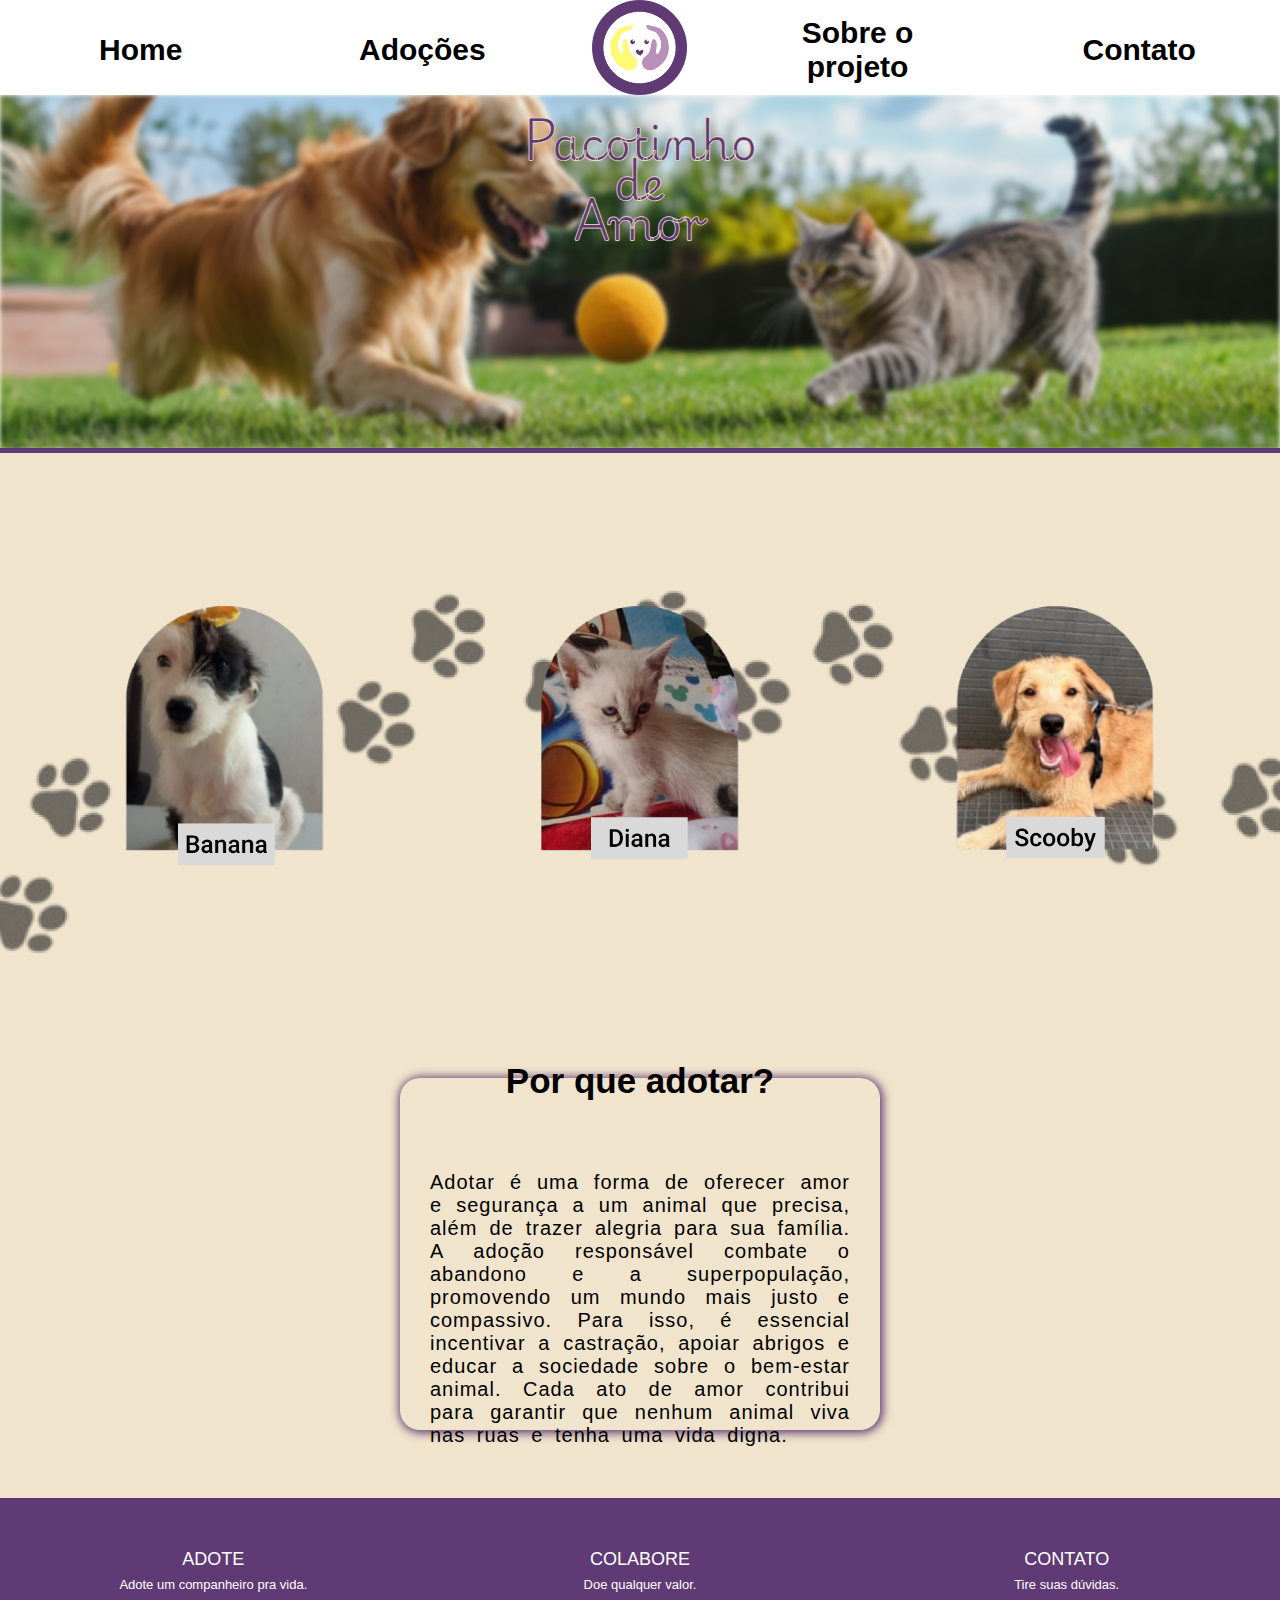
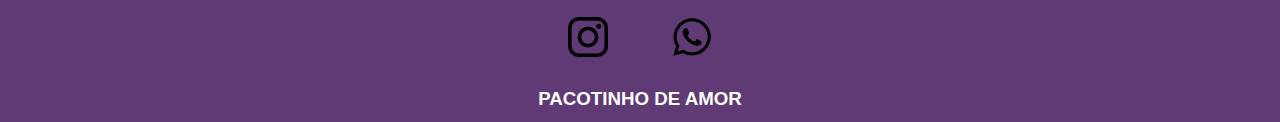
==== index.html @ 7eb3f59c "fix - index fora de pasta" ====
<!DOCTYPE html>
<html lang="pt-BR">

<head>
    <meta charset="UTF-8">
    <meta name="viewport" content="width=device-width, initial-scale=1.0">
    <link rel="shortcut icon" href="assets/images/logo-home.png" type="image/x-icon">
    <title>Pacotinho de Amor</title>
    <link rel="stylesheet" href="assets/css/style.css">
    <link rel="stylesheet" href="assets/css/header-e-footer.css">

    <link rel="preconnect" href="https://fonts.googleapis.com">
    <link rel="preconnect" href="https://fonts.gstatic.com" crossorigin>
    <link href="https://fonts.googleapis.com/css2?family=Delius+Swash+Caps&family=Pacifico&family=Playwrite+US+Modern:wght@100..400&display=swap" rel="stylesheet">
</head>
<!-- Header -->
<body>
        <header>
            <div class="menua">
                <h2><a href="index.html" class="botoes1">Home</a></h2>
                <h2><a href="assets/pages/adocao.html" class="botoes2">Adoções</a></h2>
                <a href="index.html" class="imagem"><img src="assets/images/logo-home.png" alt="logo da ong"></a>
                <h2><a href="assets/pages/sobre_o_projeto.html" class="botoes3">Sobre o projeto</a></h2>
                <h2><a href="assets/pages/contato.html" class="botoes4">Contato</a></h2>
            </div>
        </header>
        <div class="menu">
            <img src="assets/images/banner3.jpg" alt="cachorro e gato brincando na grama">
        </div>
        <div class="menup"> 
            <p>Pacotinho 
                de <br> Amor</p>
        </div>

<!-- corpo -->
    <div class="images">
        <a href="assets/pages/adocao.html"><img src="assets/images/banana.png" alt="cachorro chamado banana"></a>
        <a href="assets/pages/adocao.html"><img src="assets/images/diana.png" alt="cadela chamada diana"></a>
        <a href="assets/pages/adocao.html"><img src="assets/images/scooby.png" alt="cachorro chamado scooby"></a>
    </div>
    
    <div class ="titles2">
        <div class="texto2"> 
            <h1>Por que adotar?</h1>
            <p>Adotar é uma forma de oferecer amor e segurança a um animal que precisa, além de trazer alegria para sua família. A adoção responsável combate o abandono e a superpopulação, promovendo um mundo mais justo e compassivo. Para isso, é essencial incentivar a castração, apoiar abrigos e educar a sociedade sobre o bem-estar animal. Cada ato de amor contribui para garantir que nenhum animal viva nas ruas e tenha uma vida digna.</p>
        </div>
    </div> 
<!-- Footer -->
    <div class="rodape">
        <div class="link1">
            <p><a href="assets/pages/adocao.html">ADOTE</a></p>
            <p>Adote um companheiro pra vida.</p>
        </div>
        <div class="link2">
            <p><a href="assets/pages/sobre_o_projeto.html">COLABORE</a></p>
            <p>Doe qualquer valor.</p>
        </div>
        <div class="link3">
            <p><a href="assets/pages/contato.html">CONTATO</a></p>
            <p>Tire suas dúvidas.</p>
        </div>

        <div class="redes">
            <a
                href="https://www.instagram.com/projeto.pacotinhodeamor?utm_source=ig_web_button_share_sheet&igsh=ZDNlZDc0MzIxNw==">
                <img src="assets/images/logotipo-do-instagram.png" width="40rem" alt="logo instagram">
            </a>
            <a href="https://whats.link/projetopacotinhodeamor">
                <img src="assets/images/whatsapp.png" width="40rem" alt="logo whatsapp">
            </a>
        </div>

        <div class="ong">
            <h3>PACOTINHO DE AMOR</h3>
        </div>
</body>
</html>
---- assets/css/style.css ----
*{
    margin: 0;
    padding: 0;
    box-sizing: border-box;
}
body{
    font-family: Arial, Helvetica, sans-serif;
}
.banner img{
    display: flex;
    width: 100%;
    height: 400px;
    margin: 0;
    padding: 0;
}


.menu{
    margin-top: 95px;
    z-index: 1;
}
.menu img{
    width: 100%;
    filter: blur(2px);
    height: auto;

}
.menup{ 
    position: absolute;
    width: 278px;
    height: 100px;
    left: 50%;
    transform: translate(-50%);
    top: 130px;
    
    font-family: 'Playwrite US Modern';
    font-style: normal;
    font-weight: 400;
    font-size: 45px;
    line-height: 36px;
    line-height: 40px;
    display: flex;
    align-items: center;
    text-align: center;
    -webkit-text-stroke: #f0e4cc 0.7px;
    color: #603A74;
    
}

.menu_frase{
    margin: 26% auto;
    color: #ffffff;
        font-size: 10px;
        font-weight: 900;
    }




    .images{
        position: relative;
        z-index: 2;
        margin-top: -6px;
        border-top: 5px solid #603a74;
        background-image: url(../images/patinhas.png);
        background-size: cover;
        background-repeat: repeat;

        width: 100%;
        height: 550px;
        text-align: center;
        justify-content: center;
        background-color: #f0e4cc;
        img{
            height: 350px;
            margin: 100px 50px;
        }

    }

.titles2{
    display: flex;
    flex-direction: row;
    box-sizing: border-box;
    padding: 30px 0px 30px 0px;
    margin: 0;
    background-color: #f0e4cc;
    gap: 0;
    width: 100%;
    height: 500px;
    .texto2{
        text-align: center;
        display: flex;
        flex-direction: column;
        box-sizing: border-box;
        margin: 50px 400px;
        padding: 10px 20px;
        height: 80%;
        justify-content: center;
        box-shadow: 1px 1px 10px 2px #603a74;
        border-radius: 20px;
        h1{
            box-sizing: border-box;
            padding: 10px;
            font-size: 35px;
            margin-bottom: 60px;
        }
        p{
            font-size: 20px;
            letter-spacing: 1px;
            word-spacing: 5px;
            text-align: justify;
            box-sizing: border-box;
            padding: 0 10px 10px 10px;
        }
    }
}
---- assets/css/header-e-footer.css ----
.banner img{
    display: flex;
    width: 100%;
    height: 400px;
    margin: 0;
    padding: 0;
}

body{
    font-family: Arial, Helvetica, sans-serif;
}

.menua{
    position: fixed;
    top: 0;
    background-color: white;
    z-index: 999;
    justify-content: space-evenly;
    box-sizing: border-box;
    height: 95px;
    width: 100%;
    display: grid;
    grid-template-columns: 22% 22% 12% 22% 22%;
    flex-direction: row;
    align-items: center;
    .botoes1, .botoes2, .botoes3, .botoes4{
        flex-direction: row;
        font-size: 30px;
        font-weight: 600;
        color: #000;
        border-radius: 7px;
        padding: 10px 30px;
        text-decoration: none;
        color: #000;
        background-color: transparent;
        transition: 0.2s;
        justify-content: center;
        display: block;
        text-align: center;
    }
    .botoes1:hover, .botoes2:hover, .botoes3:hover, .botoes4:hover{
        text-decoration: underline;
    }
    .imagem{
        text-align: center;
        img{
        grid-column: 3;
        height: 95px;
        }
    }
}
.rodape{
    display: grid;
    grid-template-areas: 
        "adote colabore contato"
        "redes redes redes"
        "ptn ptn ptn";
    grid-template-columns: repeat(3, 1fr);
    justify-items: center;
    align-items: center;
    background-color: #603A74;
    height: 14rem;
    padding-top: 2rem;
    a{
        text-decoration: none;
        color: white;
        font-size: large;
    }
    p{
        margin-top: 0.4rem;
        color: white;
        font-size: small;
    }

}
.link1, .link2, .link3{
    display: flex;
    flex-direction: column;
    align-items: center;
}

.redes{
    grid-area: redes;
    display: flex;
    gap: 4rem;
    justify-content: center;
    align-items: center;
    img{
        color: white;
    }
}

.ong{
    grid-area: ptn;
    display: flex;
    justify-content: center;
    
    h3{
        align-content: center;
        color: white;
    }
}
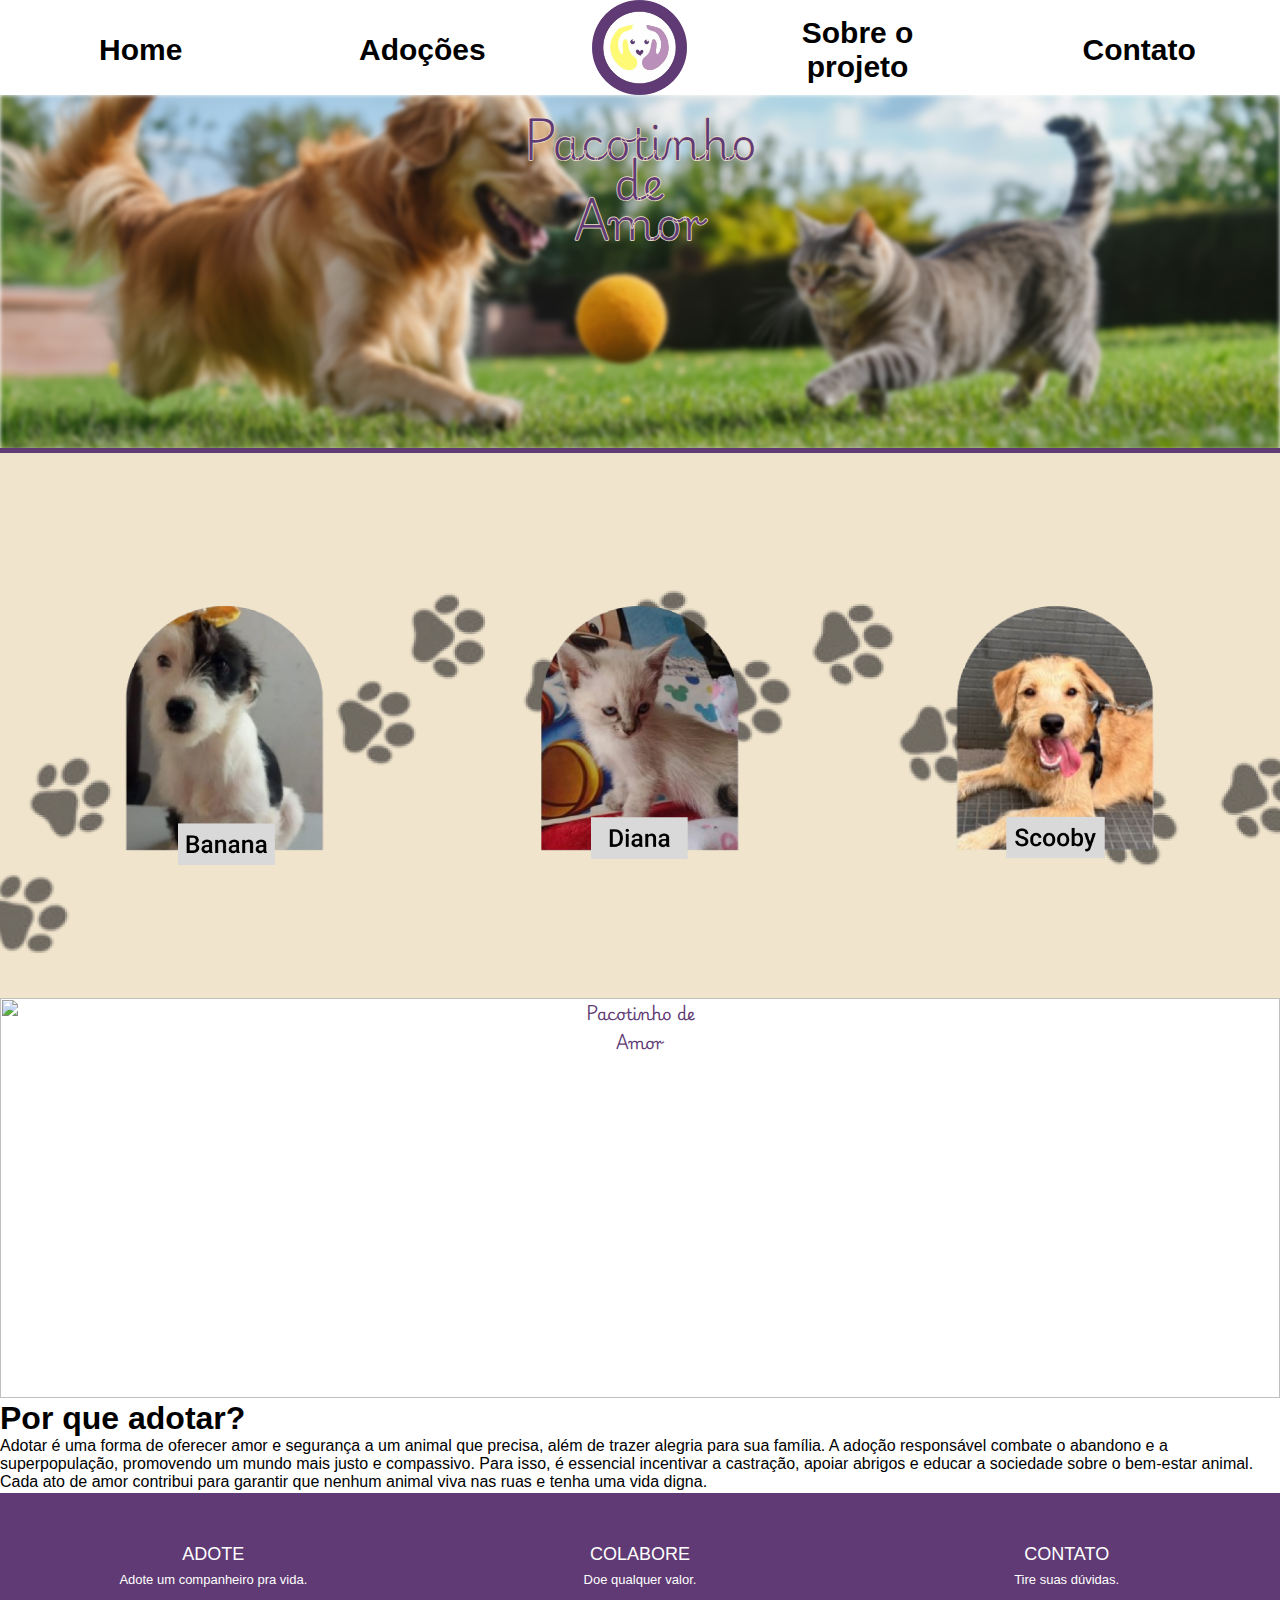
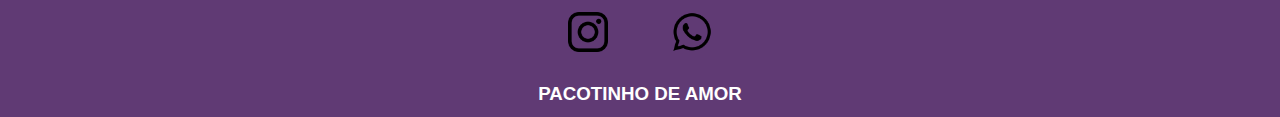
==== commit 2bf561b0: "Merge branch 'main' into Leo" ====
--- a/index.html
+++ b/index.html
@@ -13,7 +13,6 @@
     <link rel="preconnect" href="https://fonts.gstatic.com" crossorigin>
     <link href="https://fonts.googleapis.com/css2?family=Delius+Swash+Caps&family=Pacifico&family=Playwrite+US+Modern:wght@100..400&display=swap" rel="stylesheet">
 </head>
-<!-- Header -->
 <body>
         <header>
             <div class="menua">
@@ -38,6 +37,15 @@
         <a href="assets/pages/adocao.html"><img src="assets/images/diana.png" alt="cadela chamada diana"></a>
         <a href="assets/pages/adocao.html"><img src="assets/images/scooby.png" alt="cachorro chamado scooby"></a>
     </div>
+
+
+    <div class="banner"><img src="/assets/images/banner.jpg">
+        <div class="ttpacotinho">Pacotinho de <br>Amor</div>
+    </div>
+
+
+
+
     
     <div class ="titles2">
         <div class="texto2"> 
--- a/assets/css/style.css
+++ b/assets/css/style.css
@@ -6,7 +6,9 @@
 body{
     font-family: Arial, Helvetica, sans-serif;
 }
-.banner img{
+/* Propriedades do Nav */
+
+.nav{
     display: flex;
     width: 100%;
     height: 400px;
@@ -82,36 +84,39 @@
     display: flex;
     flex-direction: row;
     box-sizing: border-box;
-    padding: 30px 0px 30px 0px;
-    margin: 0;
-    background-color: #f0e4cc;
-    gap: 0;
+    align-items: center;
+    height: 95px;
+    
+}
+    .navbutton{
+        width: 20%;
+        justify-content: center;
+        text-align: center;
+    }
+        .logo img{
+            width: 95px;
+            height: 95px;
+        }
+
+
+/* Propriedades do banner */ 
+.banner img{
     width: 100%;
-    height: 500px;
-    .texto2{
+    height: auto;
+}
+.banner{
+    position: relative;
+}
+/* propriedades do ttpacotinho */
+    .ttpacotinho{
         text-align: center;
-        display: flex;
-        flex-direction: column;
-        box-sizing: border-box;
-        margin: 50px 400px;
-        padding: 10px 20px;
-        height: 80%;
-        justify-content: center;
-        box-shadow: 1px 1px 10px 2px #603a74;
-        border-radius: 20px;
-        h1{
-            box-sizing: border-box;
-            padding: 10px;
-            font-size: 35px;
-            margin-bottom: 60px;
-        }
-        p{
-            font-size: 20px;
-            letter-spacing: 1px;
-            word-spacing: 5px;
-            text-align: justify;
-            box-sizing: border-box;
-            padding: 0 10px 10px 10px;
-        }
+        position: absolute;
+        top: 0%;
+        width: 100%;
+        font-family: Playwrite US Modern;
+        font-style: normal;
+        font-weight: 400;
+        color: #603A74;
+        -webkit-text-stroke-width: 1;
+        -webkit-text-stroke-color: rgba(252, 248, 109, 0.60);
     }
-}